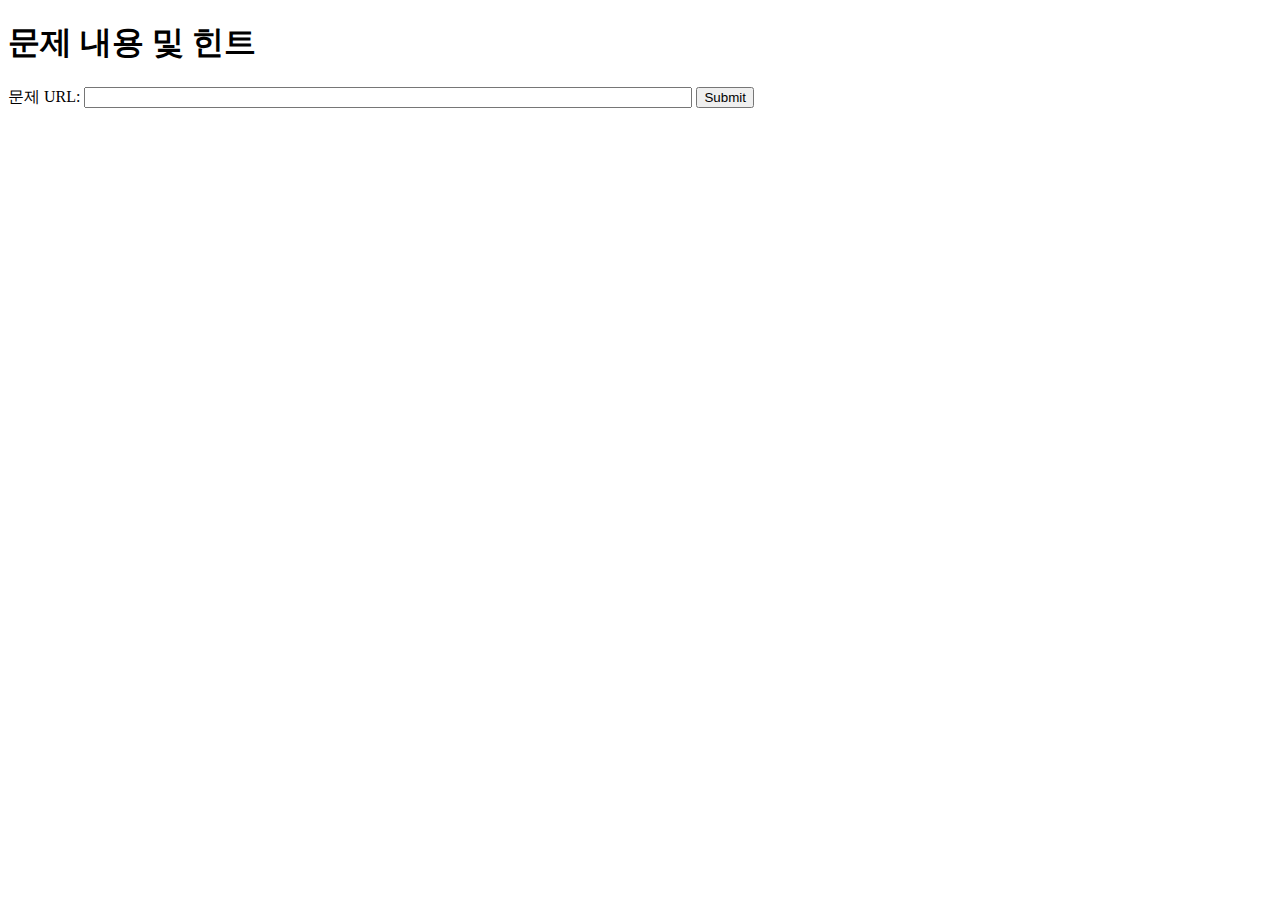
==== html/nextpage.html @ 6e6d656b "renewal" ====
<!DOCTYPE html>
<html lang="en">
<head>
    <meta charset="UTF-8">
    <meta name="viewport" content="width=device-width, initial-scale=1.0">
    <title>Solving-Helper</title>

    <script defer src="../js/nextpage.js"></script>
    <style>
        #problem-url {
            width: 600px;
        }
    </style>

</head>
<body>
    <div class="container">
        <h1>문제 내용 및 힌트</h1>
        <form id="url-form">
            <label for="problem-url">문제 URL:</label>
            <input type="text" id="problem-url" name="problem-url" required>
            <button type="submit">Submit</button>
        </form>
        <div id="content">
            <div id="problem-content">
                <!-- 문제 내용이 표시될 영역 -->
            </div>
            <div id="hint">
                <!-- Chat-GPT API를 통해 힌트가 표시될 영역 -->
            </div>
        </div>
    </div>
    </article>
</body>
</html>
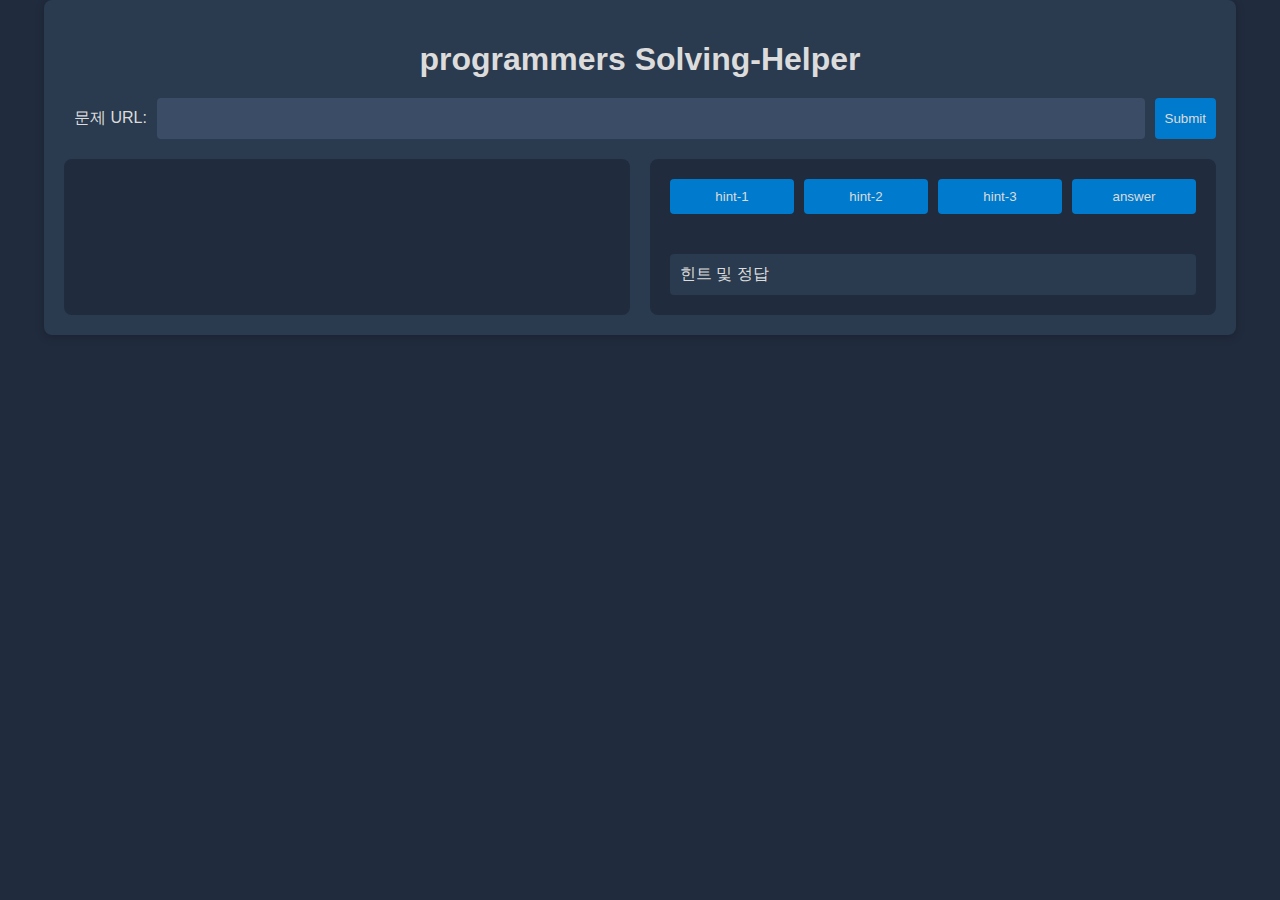
==== commit af36fe7c: ":spakles: 요구 사항 반영 및 css 1차 완성" ====
--- a/html/nextpage.html
+++ b/html/nextpage.html
@@ -6,16 +6,12 @@
     <title>Solving-Helper</title>
 
     <script defer src="../js/nextpage.js"></script>
-    <style>
-        #problem-url {
-            width: 600px;
-        }
-    </style>
+    <link rel="stylesheet" href="../css/styles.css">
 
 </head>
 <body>
     <div class="container">
-        <h1>문제 내용 및 힌트</h1>
+        <h1>programmers Solving-Helper</h1>
         <form id="url-form">
             <label for="problem-url">문제 URL:</label>
             <input type="text" id="problem-url" name="problem-url" required>
@@ -25,11 +21,19 @@
             <div id="problem-content">
                 <!-- 문제 내용이 표시될 영역 -->
             </div>
-            <div id="hint">
+            <div id="hint-div">
+                <div class="button-container">
+                    <button id="hint-one" class="button">hint-1</button>
+                    <button id="hint-two" class="button">hint-2</button>
+                    <button id="hint-three" class="button">hint-3</button>
+                    <button id="answer" class="button">answer</button>
+                </div>
                 <!-- Chat-GPT API를 통해 힌트가 표시될 영역 -->
+                <article id="hint">힌트 및 정답</article>
             </div>
         </div>
     </div>
     </article>
+
 </body>
 </html>
--- a/css/styles.css
+++ b/css/styles.css
@@ -0,0 +1,152 @@
+body {
+    font-family: 'Roboto', sans-serif;
+    background-color: #202B3D;
+    color: #dcdcdc;
+    margin: 0;
+    padding: 0;
+}
+
+.container {
+    width: 90%;
+    max-width: 1200px;
+    margin: 0 auto;
+    padding: 20px;
+    background-color: #2A3A4F;
+    border-radius: 8px;
+    box-shadow: 0 2px 10px rgba(0, 0, 0, 0.2);
+}
+
+h1 {
+    color: #dcdcdc;
+    text-align: center;
+    margin-bottom: 20px;
+}
+
+form {
+    display: flex;
+    justify-content: center;
+    margin-bottom: 20px;
+}
+
+label {
+    color: #dcdcdc;
+    border: none;
+    padding: 10px;
+    border-radius: 4px;
+}
+
+input, button {
+    background-color: #3B4C66;
+    color: #dcdcdc;
+    border: none;
+    padding: 10px;
+    border-radius: 4px;
+}
+
+input {
+    flex-grow: 1;
+    margin-right: 10px;
+}
+
+button {
+    cursor: pointer;
+    background-color: #007acc;
+}
+
+button:hover {
+    background-color: #005f9e;
+}
+
+#content {
+    display: flex;
+    gap: 20px;
+}
+
+#problem-content, #hint-div {
+    flex: 1;
+    background-color: #202B3D;
+    padding: 20px;
+    border-radius: 8px;
+    color: #dcdcdc;
+    overflow-y: auto;
+    max-height: 600px; /* Adjust as needed */
+}
+
+#problem-content h5 {
+    color: #dcdcdc;
+    margin-top: 0;
+    margin-bottom: 10px;
+}
+
+#problem-content ul, #problem-content p, #problem-content li {
+    color: #dcdcdc;
+    margin: 10px 0;
+}
+
+#problem-content .table {
+    width: 100%;
+    border-collapse: collapse;
+    margin: 20px 0;
+}
+
+#problem-content .table th, #problem-content .table td {
+    border: 1px solid #3B4C66;
+    padding: 10px;
+    text-align: left;
+}
+
+#problem-content .table th {
+    background-color: #2A3A4F;
+    color: #dcdcdc;
+}
+
+#problem-content .table td {
+    background-color: #3B4C66;
+    color: #dcdcdc;
+}
+
+#hint-div {
+    display: flex;
+    flex-direction: column;
+    width: 100%;
+}
+
+.button-container {
+    display: flex;
+    justify-content: space-between;
+    margin-bottom: 20px;
+}
+
+.button {
+    flex: 1;
+    margin: 0 5px;
+    text-align: center;
+}
+
+.button:first-child {
+    margin-left: 0;
+}
+
+.button:last-child {
+    margin-right: 0;
+}
+
+article#hint {
+    background-color: #2A3A4F;
+    padding: 10px;
+    border-radius: 4px;
+    margin-top: 20px;
+}
+
+#problem-content {
+    scrollbar-color: #5a5a5a #2A3A4F;
+    scrollbar-width: thin;
+}
+
+code {
+    background-color: #2A3A4F; /* Darker background color */
+    color: #dcdcdc; /* Light text color */
+    padding: 2px 4px; /* Some padding around the text */
+    border-radius: 4px; /* Rounded corners */
+    font-family: 'Courier New', Courier, monospace; /* Monospace font for code */
+}
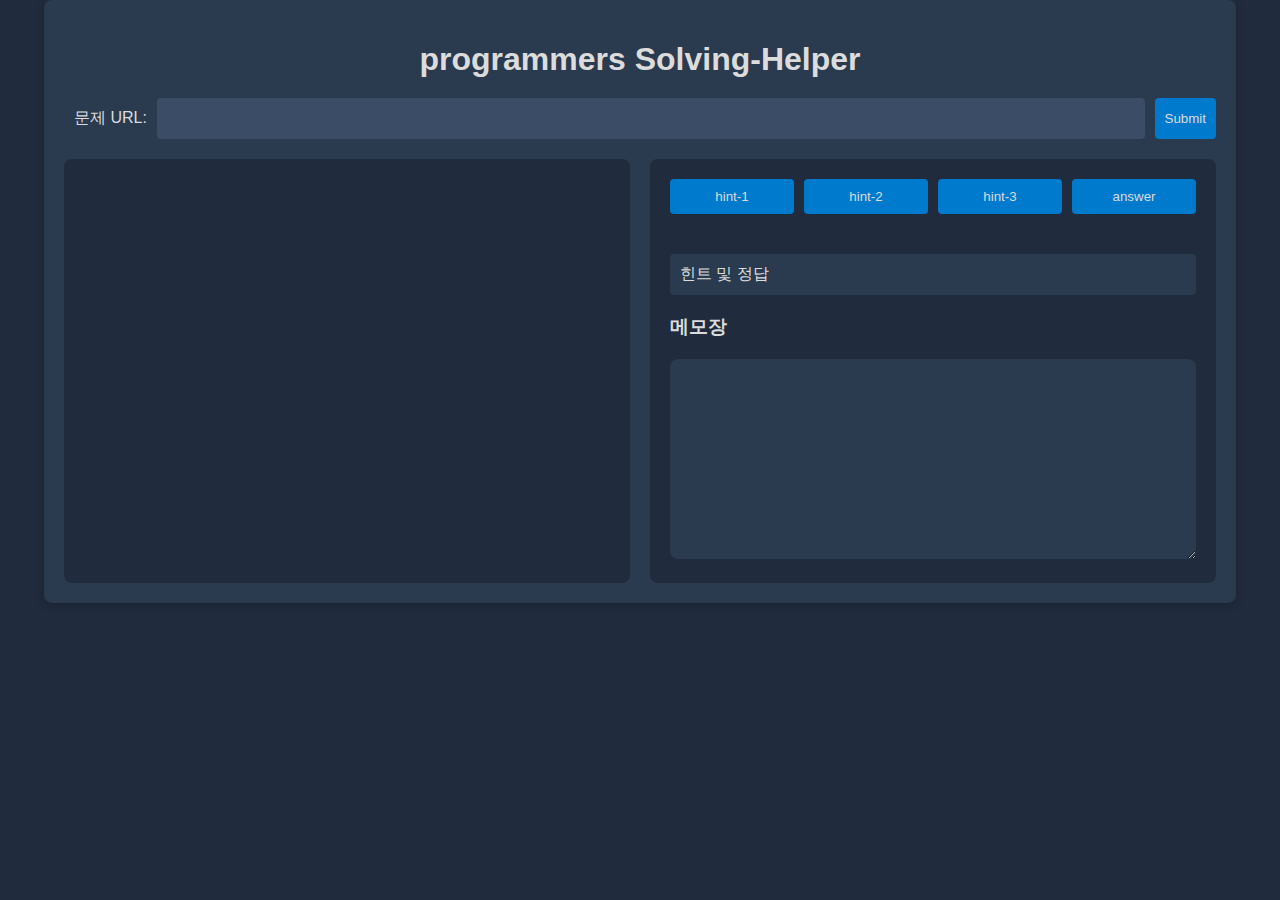
==== commit 96284094: ":sparkles: 메모장 추가" ====
--- a/html/nextpage.html
+++ b/html/nextpage.html
@@ -1,5 +1,5 @@
 <!DOCTYPE html>
-<html lang="en">
+<html lang="ko">
 <head>
     <meta charset="UTF-8">
     <meta name="viewport" content="width=device-width, initial-scale=1.0">
@@ -30,6 +30,10 @@
                 </div>
                 <!-- Chat-GPT API를 통해 힌트가 표시될 영역 -->
                 <article id="hint">힌트 및 정답</article>
+                <div id="code-editor-container">
+                    <h3>메모장</h3>
+                    <textarea id="code-editor" rows="10"></textarea>
+                </div>
             </div>
         </div>
     </div>
--- a/css/styles.css
+++ b/css/styles.css
@@ -150,3 +150,26 @@
     border-radius: 4px; /* Rounded corners */
     font-family: 'Courier New', Courier, monospace; /* Monospace font for code */
 }
+
+#code-editor-container, #hint-div {
+    width: 100%; /* 부모 컨테이너 내에서 동일한 너비 사용 */
+    background-color: #202B3D; /* 배경색 설정, 필요시 조정 */
+    border-radius: 8px; /* 동일한 모서리 라운드 적용 */
+    color: #dcdcdc; /* 텍스트 색상 */
+    overflow-y: auto; /* 필요 시 스크롤 추가 */
+    box-sizing: border-box; /* 패딩 포함하여 크기 계산 */
+}
+
+#code-editor {
+    width: 100%;
+    height: 200px;
+    background-color: #2A3A4F;
+    color: #dcdcdc;
+    border: none;
+    border-radius: 8px;
+    padding: 10px;
+    font-family: 'Courier New', Courier, monospace;
+    font-size: 1em;
+    resize: vertical; /* 높이 조절 가능 */
+    box-sizing: border-box; /* 패딩 포함하여 크기 계산 */
+}
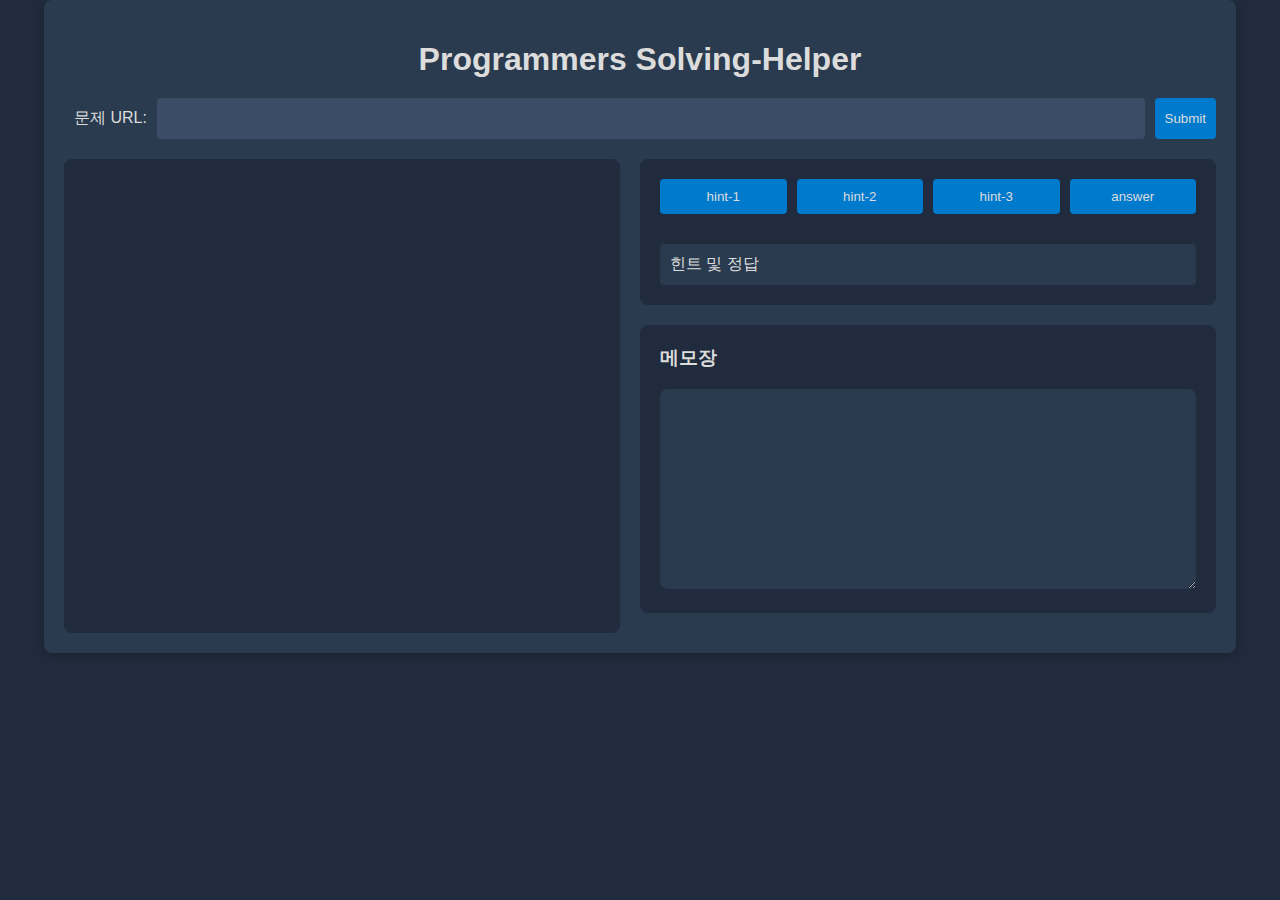
==== commit b6ab1282: "♻️ nextpage.css 코드 정리" ====
--- a/html/nextpage.html
+++ b/html/nextpage.html
@@ -6,12 +6,12 @@
     <title>Solving-Helper</title>
 
     <script defer src="../js/nextpage.js"></script>
-    <link rel="stylesheet" href="../css/styles.css">
+    <link rel="stylesheet" href="../css/nextpage.css">
 
 </head>
 <body>
     <div class="container">
-        <h1>programmers Solving-Helper</h1>
+        <h1>Programmers Solving-Helper</h1>
         <form id="url-form">
             <label for="problem-url">문제 URL:</label>
             <input type="text" id="problem-url" name="problem-url" required>
@@ -21,15 +21,17 @@
             <div id="problem-content">
                 <!-- 문제 내용이 표시될 영역 -->
             </div>
-            <div id="hint-div">
-                <div class="button-container">
-                    <button id="hint-one" class="button">hint-1</button>
-                    <button id="hint-two" class="button">hint-2</button>
-                    <button id="hint-three" class="button">hint-3</button>
-                    <button id="answer" class="button">answer</button>
+            <div id="content-wrapper">
+                <div id="hint-div">
+                    <div class="button-container">
+                        <button id="hint-one" class="button">hint-1</button>
+                        <button id="hint-two" class="button">hint-2</button>
+                        <button id="hint-three" class="button">hint-3</button>
+                        <button id="answer" class="button">answer</button>
+                    </div>
+                    <!-- Chat-GPT API를 통해 힌트가 표시될 영역 -->
+                    <article id="hint">힌트 및 정답</article>
                 </div>
-                <!-- Chat-GPT API를 통해 힌트가 표시될 영역 -->
-                <article id="hint">힌트 및 정답</article>
                 <div id="code-editor-container">
                     <h3>메모장</h3>
                     <textarea id="code-editor" rows="10"></textarea>
--- a/css/nextpage.css
+++ b/css/nextpage.css
@@ -0,0 +1,198 @@
+body {
+    font-family: 'Roboto', sans-serif;
+    background-color: #202B3D;
+    color: #dcdcdc;
+    margin: 0;
+    padding: 0;
+}
+
+.container {
+    width: 90%;
+    max-width: 1200px;
+    margin: 0 auto;
+    padding: 20px;
+    background-color: #2A3A4F;
+    border-radius: 8px;
+    box-shadow: 0 2px 10px rgba(0, 0, 0, 0.2);
+}
+
+h1 {
+    color: #dcdcdc;
+    text-align: center;
+    margin-bottom: 20px;
+}
+
+h3 {
+    margin: 0 0 18px 0;
+}
+
+form {
+    display: flex;
+    justify-content: center;
+    margin-bottom: 20px;
+}
+
+label {
+    color: #dcdcdc;
+    border: none;
+    padding: 10px;
+    border-radius: 4px;
+}
+
+input, button {
+    background-color: #3B4C66;
+    color: #dcdcdc;
+    border: none;
+    padding: 10px;
+    border-radius: 4px;
+}
+
+input {
+    flex-grow: 1;
+    margin-right: 10px;
+}
+
+button {
+    cursor: pointer;
+    background-color: #007acc;
+}
+
+button:hover {
+    background-color: #005f9e;
+}
+
+#content {
+    display: flex;
+    gap: 20px;
+}
+
+#problem-content {
+    flex: 1;
+    background-color: #202B3D;
+    padding: 20px;
+    border-radius: 8px;
+    color: #dcdcdc;
+    max-height: 600px;
+}
+
+#problem-content {
+    overflow-y: auto;
+    width: 50%;
+}
+
+#problem-content h5, #problem-content ul, #problem-content p, #problem-content li {
+    color: #dcdcdc;
+    margin: 10px 0;
+}
+
+#problem-content .table {
+    width: 100%;
+    border-collapse: collapse;
+    margin: 20px 0;
+}
+
+#problem-content .table th, #problem-content .table td {
+    border: 1px solid #3B4C66;
+    padding: 10px;
+    text-align: left;
+}
+
+#problem-content .table th {
+    background-color: #2A3A4F;
+    color: #dcdcdc;
+}
+
+#problem-content .table td {
+    background-color: #3B4C66;
+    color: #dcdcdc;
+}
+
+#hint-div {
+    display: flex;
+    flex-direction: column;
+    flex: 1;
+    width: 100%;
+    margin-bottom: 20px;
+    padding: 20px;
+    border-radius: 8px;
+    box-sizing: border-box;
+    background-color: #202B3D;
+    color: #dcdcdc;
+    max-height: 600px;
+}
+
+.button-container {
+    display: flex;
+    justify-content: space-between;
+    margin-bottom: 20px;
+}
+
+.button {
+    flex: 1;
+    margin: 0 5px;
+    text-align: center;
+}
+
+.button:first-child {
+    margin-left: 0;
+}
+
+.button:last-child {
+    margin-right: 0;
+}
+
+#hint {
+    background-color: #2A3A4F;
+    padding: 10px;
+    border-radius: 4px;
+    margin-top: 10px;
+}
+
+#problem-content {
+    scrollbar-color: #5a5a5a #2A3A4F;
+    scrollbar-width: thin;
+}
+
+code {
+    background-color: #2A3A4F;
+    color: #dcdcdc;
+    padding: 2px 4px;
+    border-radius: 4px;
+    font-family: 'Courier New', Courier, monospace;
+}
+
+#code-editor-container {
+    width: 100%;
+    margin-bottom: 20px;
+    background-color: #202B3D;
+    padding: 20px;
+    border-radius: 8px;
+    color: #dcdcdc;
+    box-sizing: border-box;
+}
+
+#code-editor {
+    width: 100%;
+    height: 200px;
+    background-color: #2A3A4F;
+    color: #dcdcdc;
+    border: none;
+    border-radius: 8px;
+    padding: 10px;
+    font-family: 'Courier New', Courier, monospace;
+    font-size: 1em;
+    resize: vertical;
+    box-sizing: border-box;
+}
+
+#content-wrapper {
+    display: flex;
+    flex-direction: column;
+    height: 100%;
+    overflow-y: auto;
+    box-sizing: border-box;
+    max-height: 600px;
+    width: 50%;
+    scrollbar-color: #5a5a5a #2A3A4F;
+    scrollbar-width: thin;
+}
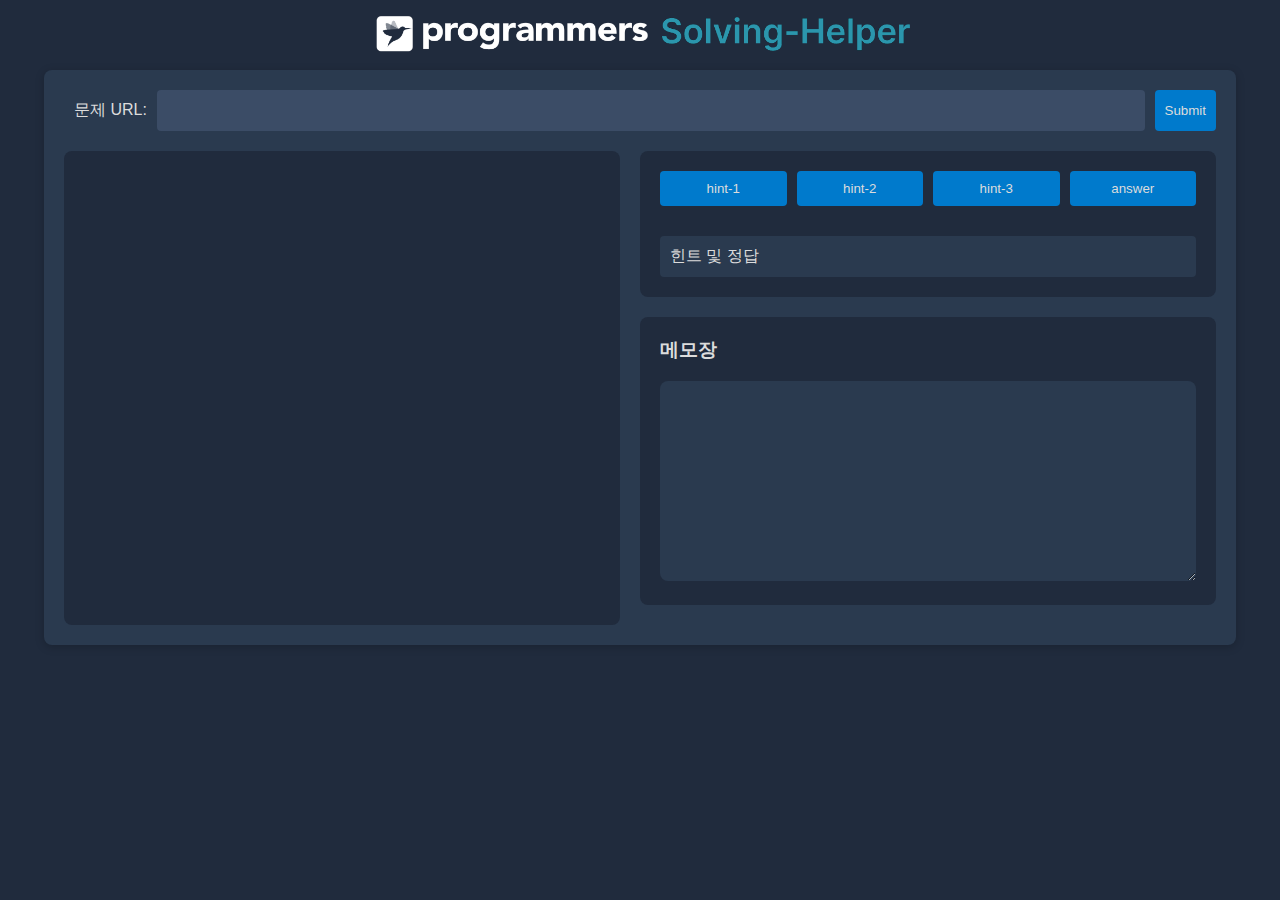
==== commit eae87a5b: "🎨 디자인 수정" ====
--- a/html/nextpage.html
+++ b/html/nextpage.html
@@ -10,8 +10,8 @@
 
 </head>
 <body>
+    <div class="img-container"><img src="../images/logo.png" alt="programmers Solving Helper"></div>
     <div class="container">
-        <h1>Programmers Solving-Helper</h1>
         <form id="url-form">
             <label for="problem-url">문제 URL:</label>
             <input type="text" id="problem-url" name="problem-url" required>
--- a/css/nextpage.css
+++ b/css/nextpage.css
@@ -4,22 +4,35 @@
     color: #dcdcdc;
     margin: 0;
     padding: 0;
+    display: flex;
+    flex-direction: column;
+    align-items: center;
+    justify-content: flex-start;
+    height: 100vh;
+}
+
+.img-container {
+    display: flex;
+    justify-content: center;
+    margin-top: 10px;
+    width: 100%;
+    text-align: center;
 }
 
 .container {
     width: 90%;
     max-width: 1200px;
-    margin: 0 auto;
+    margin: 10px auto 0;
     padding: 20px;
     background-color: #2A3A4F;
     border-radius: 8px;
     box-shadow: 0 2px 10px rgba(0, 0, 0, 0.2);
 }
 
-h1 {
-    color: #dcdcdc;
-    text-align: center;
-    margin-bottom: 20px;
+img {
+    width: 100%;
+    max-width: 540px;
+    height: auto;
 }
 
 h3 {
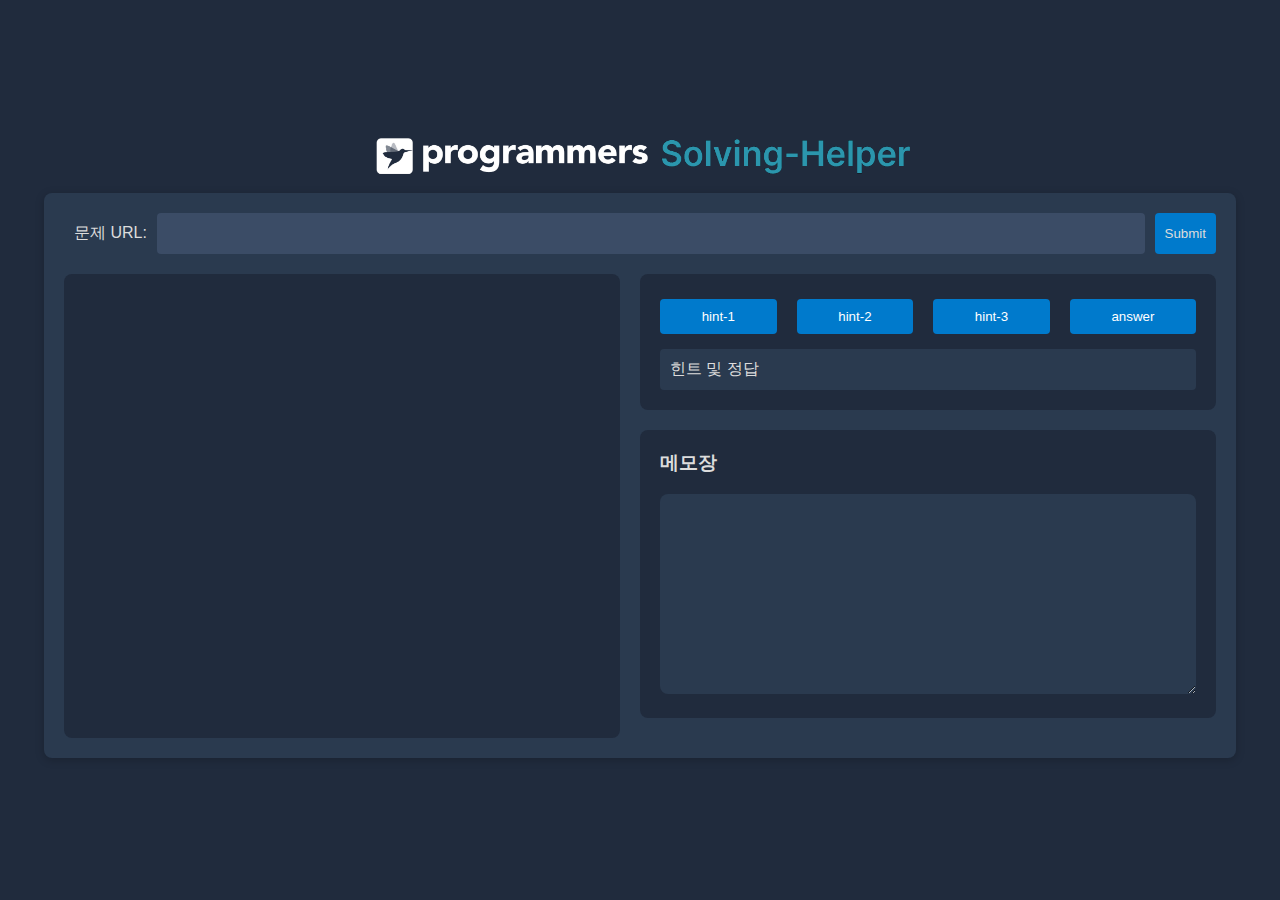
==== commit 91c3fe03: ":bug: 힌트가 길어지면 짤리는 버그 수정" ====
--- a/html/nextpage.html
+++ b/html/nextpage.html
@@ -30,7 +30,7 @@
                         <button id="answer" class="button">answer</button>
                     </div>
                     <!-- Chat-GPT API를 통해 힌트가 표시될 영역 -->
-                    <article id="hint">힌트 및 정답</article>
+                    <div id="hint">힌트 및 정답</div>
                 </div>
                 <div id="code-editor-container">
                     <h3>메모장</h3>
--- a/css/nextpage.css
+++ b/css/nextpage.css
@@ -7,8 +7,12 @@
     display: flex;
     flex-direction: column;
     align-items: center;
-    justify-content: flex-start;
+    justify-content: center;
     height: 100vh;
+}
+
+h2 {
+    margin-top: 0;
 }
 
 .img-container {
@@ -22,11 +26,13 @@
 .container {
     width: 90%;
     max-width: 1200px;
-    margin: 10px auto 0;
+    margin: 10px auto 20px;
     padding: 20px;
     background-color: #2A3A4F;
     border-radius: 8px;
     box-shadow: 0 2px 10px rgba(0, 0, 0, 0.2);
+    max-height: 90vh; /* 뷰포트 높이의 90%로 최대 높이 제한 */
+    overflow: hidden; /* 내용이 넘칠 경우 스크롤을 만들지 않고 숨김 */
 }
 
 img {
@@ -85,12 +91,12 @@
     padding: 20px;
     border-radius: 8px;
     color: #dcdcdc;
-    max-height: 600px;
-}
-
-#problem-content {
+    max-height: calc(90vh - 140px);
+    width: 100%;
+    box-sizing: border-box;
     overflow-y: auto;
-    width: 50%;
+    scrollbar-color: #5a5a5a #2A3A4F;
+    scrollbar-width: thin;
 }
 
 #problem-content h5, #problem-content ul, #problem-content p, #problem-content li {
@@ -131,19 +137,28 @@
     box-sizing: border-box;
     background-color: #202B3D;
     color: #dcdcdc;
-    max-height: 600px;
 }
 
 .button-container {
     display: flex;
+    flex-wrap: wrap;
     justify-content: space-between;
-    margin-bottom: 20px;
+
+    gap: 10px;
 }
 
 .button {
-    flex: 1;
-    margin: 0 5px;
+    flex: 1 1 auto; /* 버튼이 부모 컨테이너에 맞게 확장 가능 */
+    margin: 5px; /* 버튼 간의 간격 */
+    min-width: 100px; /* 최소 너비 설정 */
     text-align: center;
+    padding: 10px;
+    background-color: #007acc;
+    color: white;
+    border: none;
+    border-radius: 4px;
+    cursor: pointer;
+    transition: background-color 0.3s;
 }
 
 .button:first-child {
@@ -159,11 +174,6 @@
     padding: 10px;
     border-radius: 4px;
     margin-top: 10px;
-}
-
-#problem-content {
-    scrollbar-color: #5a5a5a #2A3A4F;
-    scrollbar-width: thin;
 }
 
 code {
